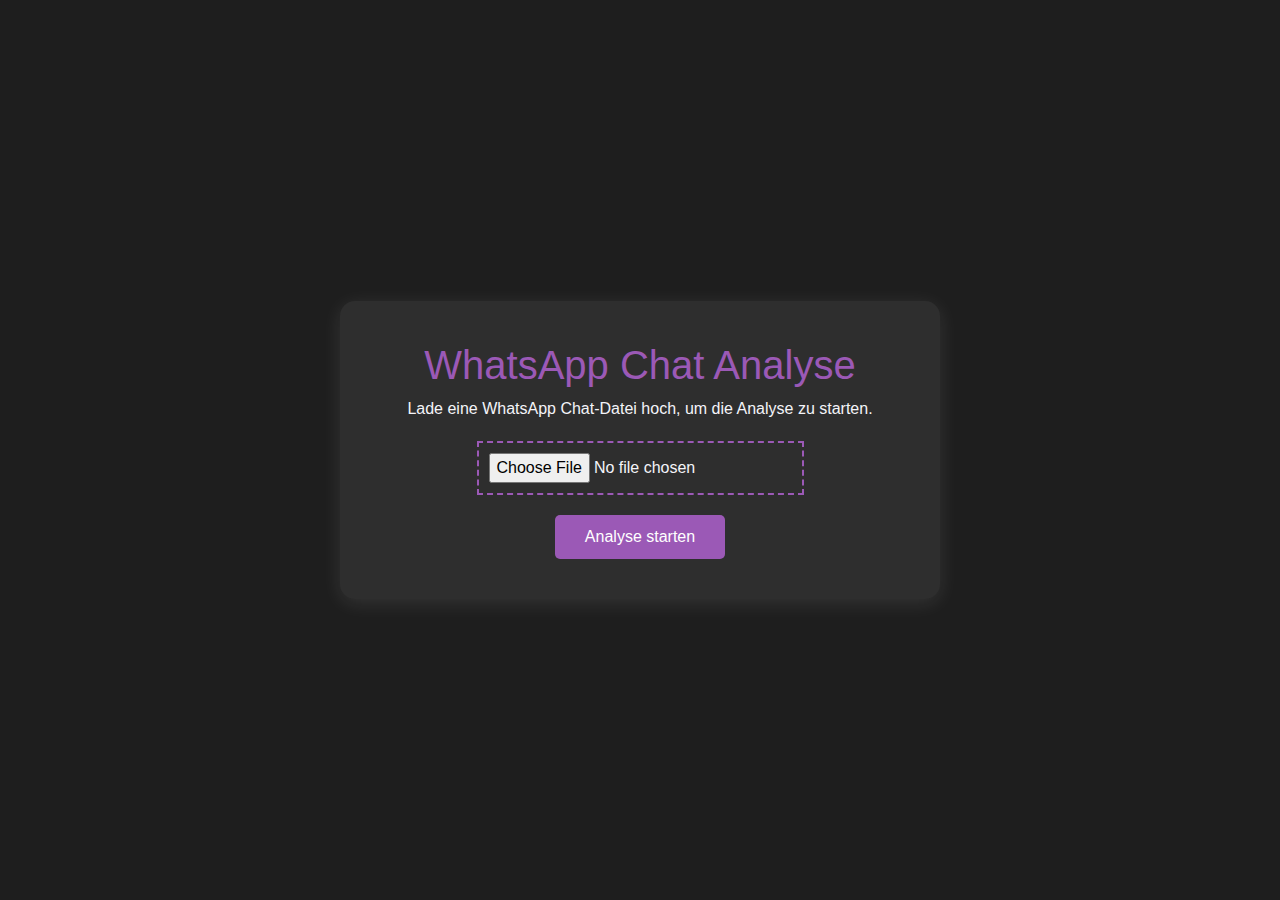
==== templates/index.html @ 20a8a6e3 "Uploaded files" ====
<!DOCTYPE html>
<html lang="de">
<head>
    <meta charset="UTF-8">
    <meta name="viewport" content="width=device-width, initial-scale=1.0">
    <title>Chat Analyse</title>
    <link rel="stylesheet" href="{{ url_for('static', filename='styles.css') }}">
    <link rel="stylesheet" href="https://stackpath.bootstrapcdn.com/bootstrap/4.5.2/css/bootstrap.min.css">
    <style>
        body {
            display: flex;
            justify-content: center;
            align-items: center;
            min-height: 100vh;
            margin: 0;
            background-color: #f4f4f9;
            color: #333;
            transition: background-color 0.3s, color 0.3s;
        }

        .dark-mode {
            background-color: #1e1e1e;
            color: #f4f4f9;
        }

        .container {
            text-align: center;
            max-width: 600px;
            width: 100%;
            padding: 40px;
            border-radius: 15px;
            background: white;
            box-shadow: 0 4px 20px rgba(0, 0, 0, 0.1);
            transition: background-color 0.3s, color 0.3s;
        }

        .dark-mode .container {
            background-color: #2e2e2e;
            box-shadow: 0 4px 20px rgba(255, 255, 255, 0.1);
        }

        h1 {
            font-size: 2.5rem;
            color: #3498db;
        }

        .dark-mode h1 {
            color: #9b59b6;
        }

        form {
            margin-top: 20px;
        }

        input[type="file"] {
            display: block;
            margin: 20px auto;
            padding: 10px;
            border: 2px dashed #3498db;
            background-color: #f4f4f9;
            transition: border-color 0.3s;
            cursor: pointer;
        }

        .dark-mode input[type="file"] {
            background-color: #2e2e2e;
            border-color: #9b59b6;
        }

        button {
            padding: 10px 30px;
            background-color: #3498db;
            color: white;
            border: none;
            border-radius: 5px;
            cursor: pointer;
            transition: background-color 0.3s;
        }

        button:hover {
            background-color: #2980b9;
        }

        .dark-mode button {
            background-color: #9b59b6;
        }

        .dark-mode button:hover {
            background-color: #8e44ad;
        }

        /* Dark Mode Toggle */
        .switch {
            position: absolute;
            top: 20px;
            right: 20px;
        }

        .switch input {
            display: none;
        }

        .slider {
            width: 60px;
            height: 34px;
            position: relative;
            border-radius: 34px;
            background-color: #ccc;
            transition: background-color 0.3s;
        }

        .slider:before {
            content: "";
            position: absolute;
            width: 26px;
            height: 26px;
            border-radius: 50%;
            background-color: white;
            bottom: 4px;
            left: 4px;
            transition: 0.3s;
        }

        input:checked + .slider {
            background-color: #3498db;
        }

        input:checked + .slider:before {
            transform: translateX(26px);
        }

        .slider.round {
            border-radius: 34px;
        }

        .slider.round:before {
            border-radius: 50%;
        }
    </style>
</head>
<body class="dark-mode">
    <div class="container">
        <h1>WhatsApp Chat Analyse</h1>
        <p>Lade eine WhatsApp Chat-Datei hoch, um die Analyse zu starten.</p>

        <form action="/" method="POST" enctype="multipart/form-data">
            <input type="file" name="chat_file" accept=".txt" required>
            <button type="submit">Analyse starten</button>
        </form>

        <!-- Dark Mode Toggle -->
        <label class="switch">
            <input type="checkbox" id="darkModeToggle" checked>
            <span class="slider round"></span>
        </label>
    </div>

    <!-- Bootstrap and jQuery -->
    <script src="https://code.jquery.com/jquery-3.5.1.slim.min.js"></script>
    <script src="https://cdn.jsdelivr.net/npm/@popperjs/core@2.9.2/dist/umd/popper.min.js"></script>
    <script src="https://stackpath.bootstrapcdn.com/bootstrap/4.5.2/js/bootstrap.min.js"></script>

    <!-- JavaScript for Dark Mode Toggle -->
    <script>
        const toggle = document.getElementById('darkModeToggle');
        toggle.addEventListener('change', function() {
            document.body.classList.toggle('dark-mode');
        });
    </script>
</body>
</html>
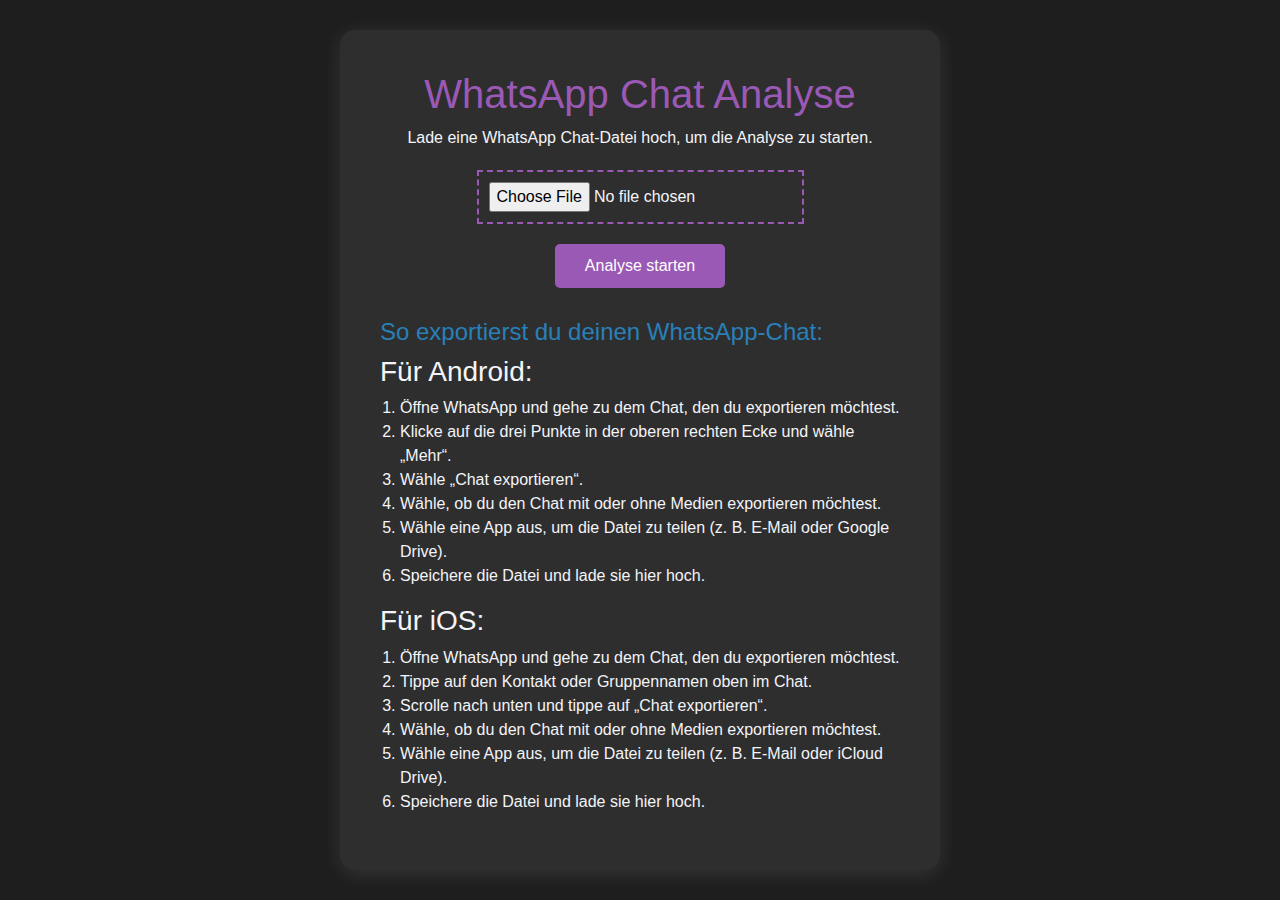
==== commit 2b062608: "Update index.html" ====
--- a/templates/index.html
+++ b/templates/index.html
@@ -136,6 +136,20 @@
         .slider.round:before {
             border-radius: 50%;
         }
+
+        .instructions {
+            margin-top: 30px;
+            text-align: left;
+        }
+
+        .instructions h2 {
+            font-size: 1.5rem;
+            color: #2980b9;
+        }
+
+        .instructions ol {
+            padding-left: 20px;
+        }
     </style>
 </head>
 <body class="dark-mode">
@@ -153,6 +167,30 @@
             <input type="checkbox" id="darkModeToggle" checked>
             <span class="slider round"></span>
         </label>
+
+        <!-- Instructions -->
+        <div class="instructions">
+            <h2>So exportierst du deinen WhatsApp-Chat:</h2>
+            <h3>Für Android:</h3>
+            <ol>
+                <li>Öffne WhatsApp und gehe zu dem Chat, den du exportieren möchtest.</li>
+                <li>Klicke auf die drei Punkte in der oberen rechten Ecke und wähle „Mehr“.</li>
+                <li>Wähle „Chat exportieren“.</li>
+                <li>Wähle, ob du den Chat mit oder ohne Medien exportieren möchtest.</li>
+                <li>Wähle eine App aus, um die Datei zu teilen (z. B. E-Mail oder Google Drive).</li>
+                <li>Speichere die Datei und lade sie hier hoch.</li>
+            </ol>
+
+            <h3>Für iOS:</h3>
+            <ol>
+                <li>Öffne WhatsApp und gehe zu dem Chat, den du exportieren möchtest.</li>
+                <li>Tippe auf den Kontakt oder Gruppennamen oben im Chat.</li>
+                <li>Scrolle nach unten und tippe auf „Chat exportieren“.</li>
+                <li>Wähle, ob du den Chat mit oder ohne Medien exportieren möchtest.</li>
+                <li>Wähle eine App aus, um die Datei zu teilen (z. B. E-Mail oder iCloud Drive).</li>
+                <li>Speichere die Datei und lade sie hier hoch.</li>
+            </ol>
+        </div>
     </div>
 
     <!-- Bootstrap and jQuery -->
